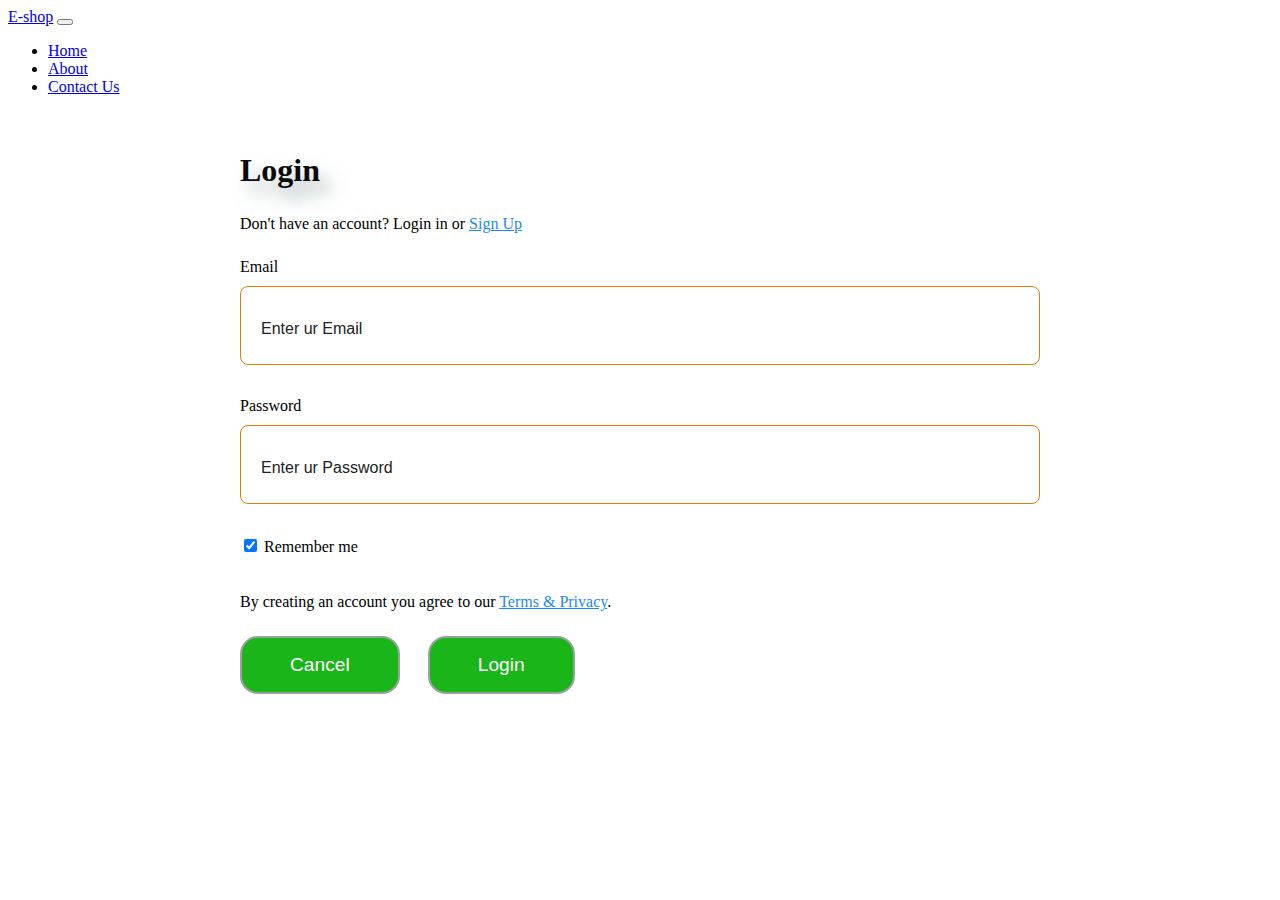
==== log.html @ 0eba35bf "Add files via upload" ====
<!DOCTYPE html>
<html lang="en">

<head>
  <meta charset="UTF-8">
  <meta http-equiv="X-UA-Compatible" content="IE=edge">
  <meta name="viewport" content="width=device-width, initial-scale=1.0">
  <title>Login page</title>
  <script src="log.js"></script>
  <link href="https://cdn.jsdelivr.net/npm/bootstrap@5.0.2/dist/css/bootstrap.min.css" rel="stylesheet"
    integrity="sha384-EVSTQN3/azprG1Anm3QDgpJLIm9Nao0Yz1ztcQTwFspd3yD65VohhpuuCOmLASjC" crossorigin="anonymous">
  <link rel="stylesheet" href="https://cdn.jsdelivr.net/npm/bootstrap-icons@1.8.1/font/bootstrap-icons.css">
  <link rel="stylesheet" href="https://cdn.jsdelivr.net/npm/boxicons@latest/css/boxicons.min.css" />
  <link rel="stylesheet" href="log.css">
  <link rel="stylesheet" href="js/style.css">
</head>

<body>

  <nav class="navbar navbar-expand-lg navbar-light bg-light">
    <div class="container-fluid">
      <a class="navbar-brand" href="#">E-shop</a>
      <button class="navbar-toggler" type="button" data-bs-toggle="collapse" data-bs-target="#navbarSupportedContent"
        aria-controls="navbarSupportedContent" aria-expanded="false" aria-label="Toggle navigation">
        <span class="navbar-toggler-icon"></span>
      </button>
      <div class="collapse navbar-collapse" id="navbarSupportedContent">
        <ul class="navbar-nav me-auto mb-2 mb-lg-0">
          <li class="nav-item">
            <a class="nav-link active" aria-current="page" href="index.html">Home</a>
          </li>
          <li class="nav-item">
            <a class="nav-link" href="#">About </a>
          </li>
          <li class="nav-item">
            <a class="nav-link" href="#">Contact Us </a>
          </li>

        </ul>


      </div>
    </div>
  </nav>
  <div class="container">
    <div class="login-form">
      <form>
        <h1>Login</h1>
        <p>
          Don't have an account? Login in or
          <a href="sig.html">Sign Up</a>
        </p>

        <label>Email</label>
        <input type="text" placeholder="Enter ur Email" name="email" required>

        <label>Password</label>
        <input type="password" placeholder="Enter ur Password" required>



        <label>
          <input type="checkbox" checked="checked" name="remember" style="margin-bottom: 15px">
          Remember me
        </label>

        <p>
          By creating an account you agree to our
          <a href="#">Terms & Privacy</a>.
        </p>

        <div class="buttons">
          <button type="button" class="cancelbtn">Cancel</button>
          <button type="submit" class="signupbtn">Login</button>
        </div>
      </form>
    </div>
  </div>


</body>

</html>
---- log.css ----
.login-form {
    padding: 10px;
    max-width: 50rem;
    margin:25px auto;
  }
  
  .login-form form {
    display: flex;
    flex-direction: column;
  }
  
  .login-form form h1 {
    margin-bottom:10px;
    color:rgb(10, 11, 10);
    text-shadow: 10px 12px 18px rgba(131, 153, 151, 0.693);

  }
  .login-form form p {
    margin-bottom: 25px;
  }
  
  .login-form form label {
    margin-bottom:10px;
  }
  
  .login-form form input {
    border: 1px solid rgb(229, 126, 9);
    outline:invert;
    padding: 1.5rem 0;
    text-indent:20px;
    font-size:25px;
    margin-bottom: 2rem;
    border-radius: 0.5rem;
  }

  .login-form form input::placeholder {
    font-size: 1rem;
    color: #222;
  }
  
  
  
  .login-form form button {
    outline:inherit;
    border:2px solid rgb(153, 160, 159);
    font-size: 1.2rem;
    padding: 1rem 3rem;
    margin-right: 1.5rem;
    background-color:rgb(25, 181, 25);
    color: white;
    cursor: pointer;
    border-radius: 18px;
  }
  
  .login-form form p a {
    color: rgb(30, 136, 243);
  }
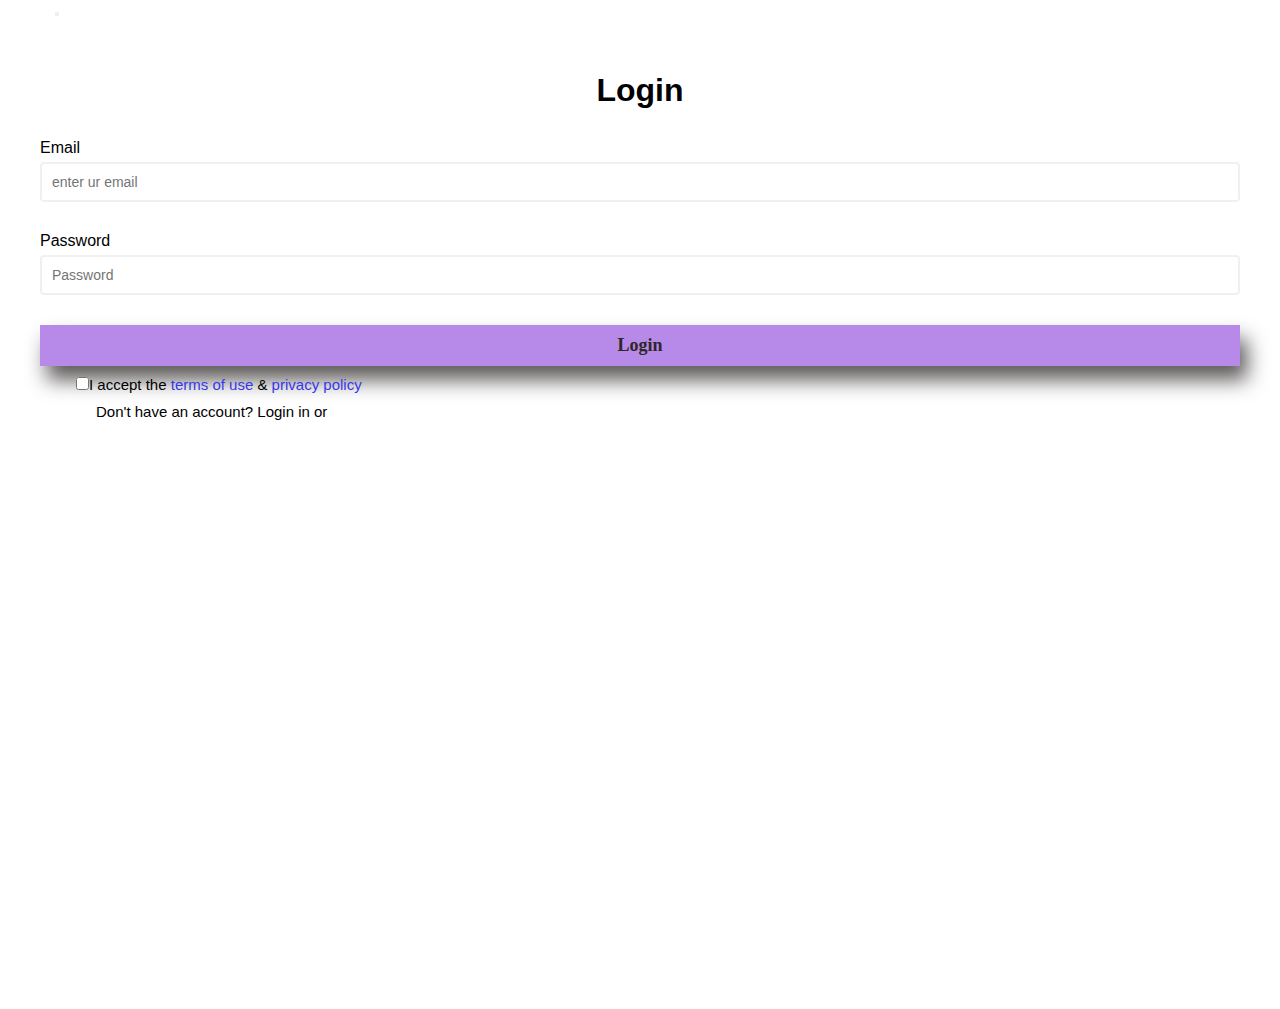
==== commit 9d0a3ad8: "Add files via upload" ====
--- a/log.html
+++ b/log.html
@@ -42,41 +42,106 @@
       </div>
     </div>
   </nav>
-  <div class="container">
-    <div class="login-form">
-      <form>
-        <h1>Login</h1>
-        <p>
-          Don't have an account? Login in or
-          <a href="sig.html">Sign Up</a>
-        </p>
-
-        <label>Email</label>
-        <input type="text" placeholder="Enter ur Email" name="email" required>
-
-        <label>Password</label>
-        <input type="password" placeholder="Enter ur Password" required>
-
-
-
-        <label>
-          <input type="checkbox" checked="checked" name="remember" style="margin-bottom: 15px">
-          Remember me
-        </label>
-
-        <p>
-          By creating an account you agree to our
-          <a href="#">Terms & Privacy</a>.
-        </p>
-
-        <div class="buttons">
-          <button type="button" class="cancelbtn">Cancel</button>
-          <button type="submit" class="signupbtn">Login</button>
-        </div>
-      </form>
+  <html>
+    <body>
+      
     </div>
   </div>
+        <h1>Login</h1>
+<form id="form" class="form">
+	
+		</div>
+		<div class="form-control">
+			<label for="username">Email</label>
+			<input type="email" placeholder="enter ur email" id="email" />
+		
+			<small></small>
+		</div>
+		<div class="form-control">
+			<label for="username">Password</label>
+			<input type="password" placeholder="Password" id="password"/>
+			
+			<small></small>
+		</div>
+	
+		<button>Login</button>
+    <p><input type="checkbox">I accept the<span> terms of use </span>&<span> privacy policy</span></p>
+    <div class="al">
+        <p>
+            Don't have an account? Login in or
+            <a href="sig.html">Sign Up</a>
+          </p>
+	</form>
+ 
+  </div>
+</div>
+    </body>
+    </html>
+<script>
 
+    const form = document.getElementById('form');
+   
+    const email = document.getElementById('email');
+    const password = document.getElementById('password');
+  
+    
+    form.addEventListener('submit', e => {
+        e.preventDefault();
+        
+        checkInputs();
+    });
+    
+    function checkInputs() {
+        
+      
+        const emailValue = email.value.trim();
+        const passwordValue = password.value.trim();
+       
+        
+       
+        
+        if(emailValue === '') {
+            setErrorFor(email, 'please enter ur email');
+        } else if (!isEmail(emailValue)) {
+            setErrorFor(email, 'Not a valid email');
+        } else {
+            setSuccessFor(email);
+        }
+        
+        if(passwordValue === '') {
+            setErrorFor(password, 'please enter a password');
+        } else {
+            setSuccessFor(password);
+        }
+        
+    
+    }
+    
+    function setErrorFor(input, message) {
+        const formControl = input.parentElement;
+        const small = formControl.querySelector('small');
+        formControl.className = 'form-control error';
+        small.innerText = message;
+    }
+    
+    function setSuccessFor(input) {
+        const formControl = input.parentElement;
+        formControl.className = 'form-control success';
+    }
+        
+    function isEmail(email) {
+        return /^(([^<>()\[\]\\.,;:\s@"]+(\.[^<>()\[\]\\.,;:\s@"]+)*)|(".+"))@((\[[0-9]{1,3}\.[0-9]{1,3}\.[0-9]{1,3}\.[0-9]{1,3}])|(([a-zA-Z\-0-9]+\.)+[a-zA-Z]{2,}))$/.test(email);
+    }
+    
+    
+    
+    
+    
+    
+    
+    
+    
+    </script>
 
 </body>
 
--- a/log.css
+++ b/log.css
@@ -1,57 +1,111 @@
-.login-form {
-    padding: 10px;
-    max-width: 50rem;
-    margin:25px auto;
+.form {
+
+	align-items: center;
+	justify-content: center;
+	min-height: 100vh;
+  max-width: 100%;
+	margin: 0;
+  }
+.container {
+	background-color: #fff;
+	border-radius: 5px;
+	box-shadow: 0 2px 5px rgba(0, 0, 0, 0.3);
+	overflow: hidden;
+	width: 200px;
+
   }
   
-  .login-form form {
-    display: flex;
-    flex-direction: column;
-  }
-  
-  .login-form form h1 {
-    margin-bottom:10px;
-    color:rgb(10, 11, 10);
-    text-shadow: 10px 12px 18px rgba(131, 153, 151, 0.693);
-
-  }
-  .login-form form p {
-    margin-bottom: 25px;
-  }
-  
-  .login-form form label {
-    margin-bottom:10px;
-  }
-  
-  .login-form form input {
-    border: 1px solid rgb(229, 126, 9);
-    outline:invert;
-    padding: 1.5rem 0;
-    text-indent:20px;
-    font-size:25px;
-    margin-bottom: 2rem;
-    border-radius: 0.5rem;
-  }
-
-  .login-form form input::placeholder {
-    font-size: 1rem;
-    color: #222;
+  h1{
+    text-align: center;
   }
   
   
   
-  .login-form form button {
-    outline:inherit;
-    border:2px solid rgb(153, 160, 159);
-    font-size: 1.2rem;
-    padding: 1rem 3rem;
-    margin-right: 1.5rem;
-    background-color:rgb(25, 181, 25);
-    color: white;
-    cursor: pointer;
-    border-radius: 18px;
+  .form {
+	padding: 30px 40px;  
   }
   
-  .login-form form p a {
-    color: rgb(30, 136, 243);
+  .form-control {
+	margin-bottom: 10px;
+	padding-bottom: 20px;
+	position: relative;
+	  
+	 
+  }
+  
+  .form-control label {
+	display: inline-block;
+	margin-bottom: 5px; 
+  }
+  
+  .form-control input {
+	border: 2px solid #f0f0f0;
+	border-radius: 4px;
+	display: block;
+	font-family: inherit;
+	font-size: 14px;
+	padding: 10px;
+	width: 100%;
+  }
+  
+  .form-control input:focus {
+	outline: 0;
+	border-color: rgb(240, 139, 92);
+  }
+  
+  .form-control.success input {
+	border-color: #2ecc71;
+  }
+  
+  .form-control.error input {
+	border-color: #e74c3c;
+  }
+  
+  .form-control i {
+	visibility: hidden;
+	position: absolute;
+	top: 40px;
+	right: 10px;
+  }
+  
+  
+  
+  .form-control small {
+	color: #e74c3c;
+	position: absolute;
+	bottom: 0;
+	left: 0;
+	visibility: hidden;
+  }
+  
+  .form-control.error small {
+	visibility: visible;
+  }
+  
+  .form button {
+	background-color: rgba(135, 59, 217, 0.6) ;
+	border:none;
+	  color: rgb(45, 39, 39);
+	  box-shadow: 7px 14px 20px rgba(36, 31, 31, 0.738);
+	
+	  font-family: serif;
+	display: block;
+	font-weight: bold;
+	font-family:Times New Roman;
+	font-size: 18px;
+	padding: 10px;
+	margin-top: 10px;
+	width: 100%;
+  }
+  p{
+	font-size:15px;
+	margin-left:36px;
+	margin-top: 10px;
+  }
+  span{
+	color:rgb(55, 55, 235);
+  }
+  .al{
+  margin:10px;
+  padding-left: 10px;
   }--- a/js/style.css
+++ b/js/style.css
@@ -0,0 +1,164 @@
+
+
+* {
+  margin: 0;
+  padding: 0;
+  box-sizing: border-box;
+}
+
+body {
+  font-family: sans-serif;
+}
+
+i {
+  cursor: pointer;
+}
+
+a {
+  text-decoration: none;
+  color: white;
+}
+
+
+
+
+.cart {
+  position: relative;
+  background-color: #fff;
+  color: #212529;
+  font-size: 30px;
+  padding: 5px;
+  border-radius: 4px;
+}
+
+.cartAmount {
+  position: absolute;
+  top: -15px;
+  right: -10px;
+  font-size: 16px;
+  background-color: red;
+  color: white;
+  padding: 3px;
+  border-radius: 3px;
+}
+
+
+
+.shop {
+  display: grid;
+  grid-template-columns: repeat(4, 223px);
+  gap: 30px;
+  justify-content: center;
+}
+
+@media (max-width: 1000px) {
+  .shop {
+    grid-template-columns: repeat(2, 223px);
+  }
+}
+
+@media (max-width: 500px) {
+  .shop {
+    grid-template-columns: repeat(1, 223px);
+  }
+}
+
+.item {
+  border: 2px solid #212529;
+  border-radius: 4px;
+}
+
+.details {
+  display: flex;
+  flex-direction: column;
+  padding: 10px;
+  gap: 10px;
+}
+
+.price-quantity {
+  display: flex;
+  flex-direction: row;
+  justify-content: space-between;
+  align-items: center;
+}
+
+.buttons {
+  display: flex;
+  flex-direction: row;
+  gap: 8px;
+  font-size: 16px;
+}
+
+.bi-dash-lg {
+  color: red;
+}
+
+.bi-plus-lg {
+  color: green;
+}
+
+
+
+.text-center {
+  text-align: center;
+  margin-bottom: 20px;
+}
+
+.HomeBtn,
+.checkout,
+.removeAll {
+  background-color: #212529;
+  color: white;
+  border: none;
+  padding: 6px;
+  border-radius: 3px;
+  cursor: pointer;
+  margin-top: 10px;
+}
+
+.checkout {
+  background-color: green;
+}
+.removeAll {
+  background-color: red;
+}
+.bi-x-lg {
+  color: red;
+  font-weight: bold;
+}
+
+
+.shopping-cart {
+  display: grid;
+  grid-template-columns: repeat(1, 320px);
+  justify-content: center;
+}
+
+
+ 
+.cart-item {
+  border: 2px solid #212529;
+  border-radius: 5px;
+  display: flex;
+}
+
+.title-price-x {
+  width: 195px;
+  display: flex;
+  align-items: center;
+  justify-content: space-between;
+  /* border: 2px solid red; */
+}
+
+.title-price {
+  display: flex;
+  align-items: center;
+  gap: 10px;
+}
+
+.cart-item-price {
+  background-color: #212529;
+  color: white;
+  border-radius: 4px;
+  padding: 3px 6px;
+}
